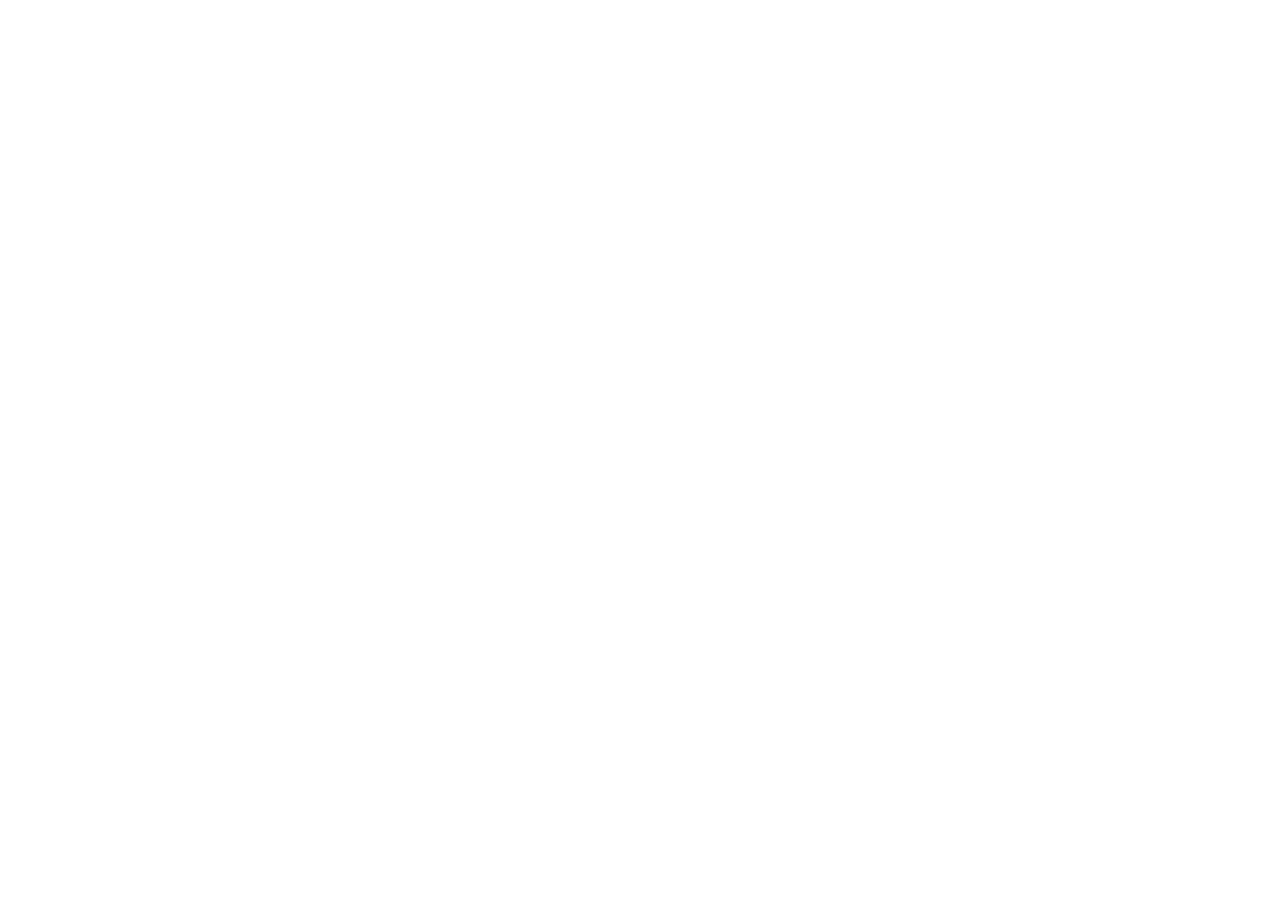
==== index.html @ 7ac6ae7e "initial commit" ====
<!DOCTYPE html>
<html lang="en">
<head>
    <meta charset="UTF-8">
    <meta name="viewport" content="width=device-width, initial-scale=1.0">
    <title>Media Query 2</title>
    <link rel="stylesheet" href="./styles/style.css">
</head>
<body>
    
</body>
</html>
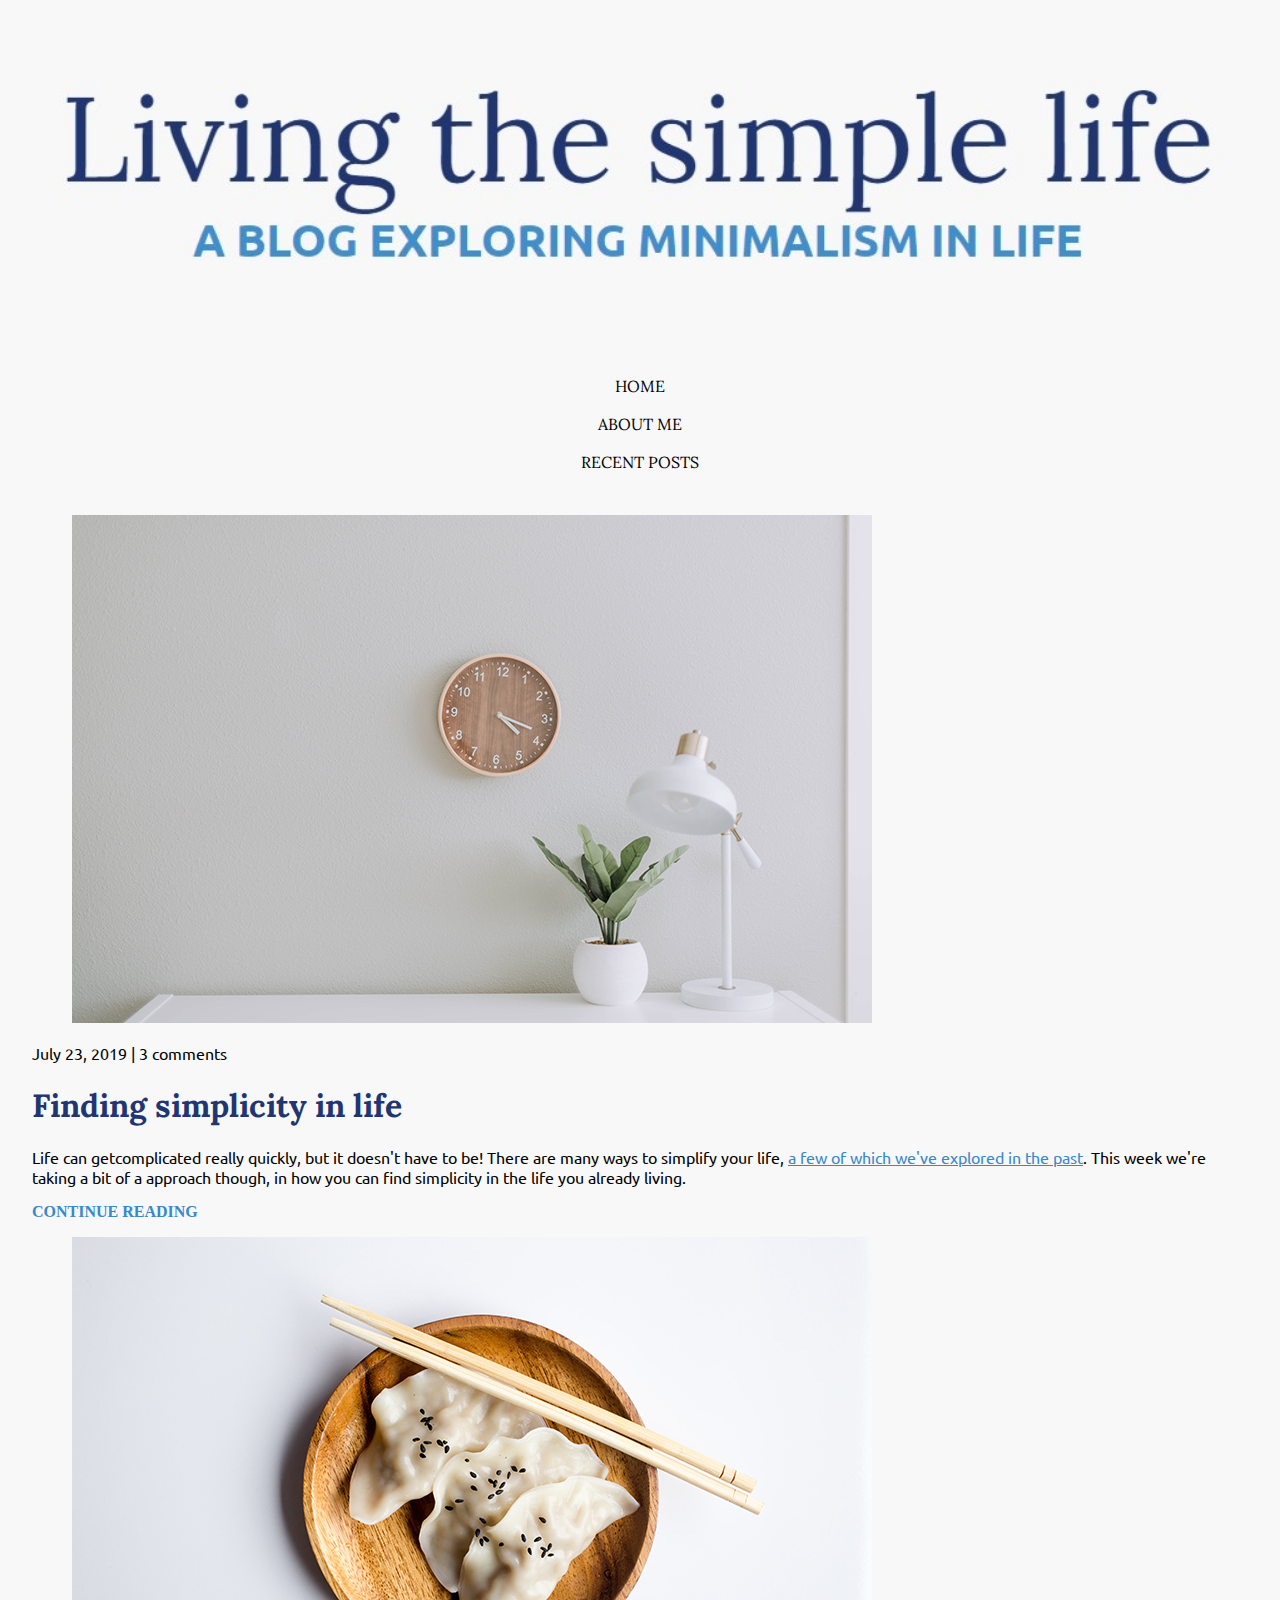
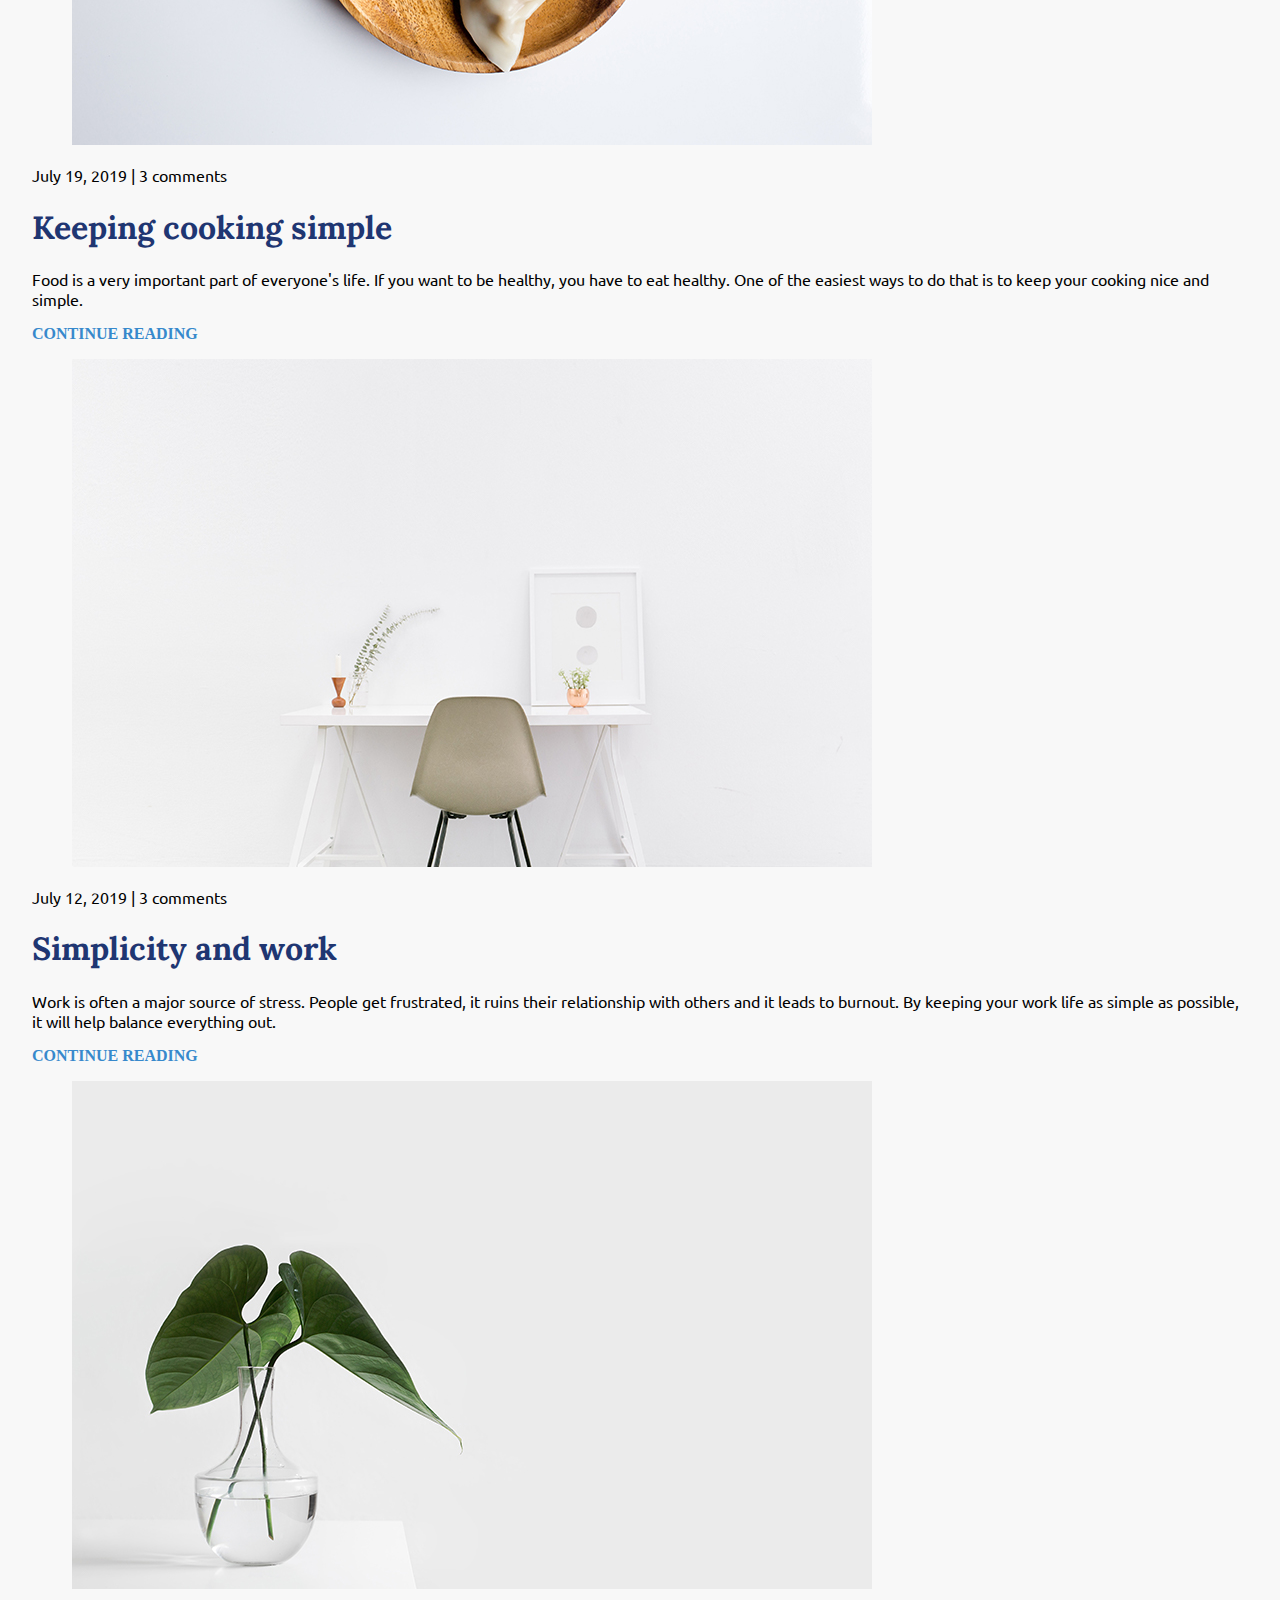
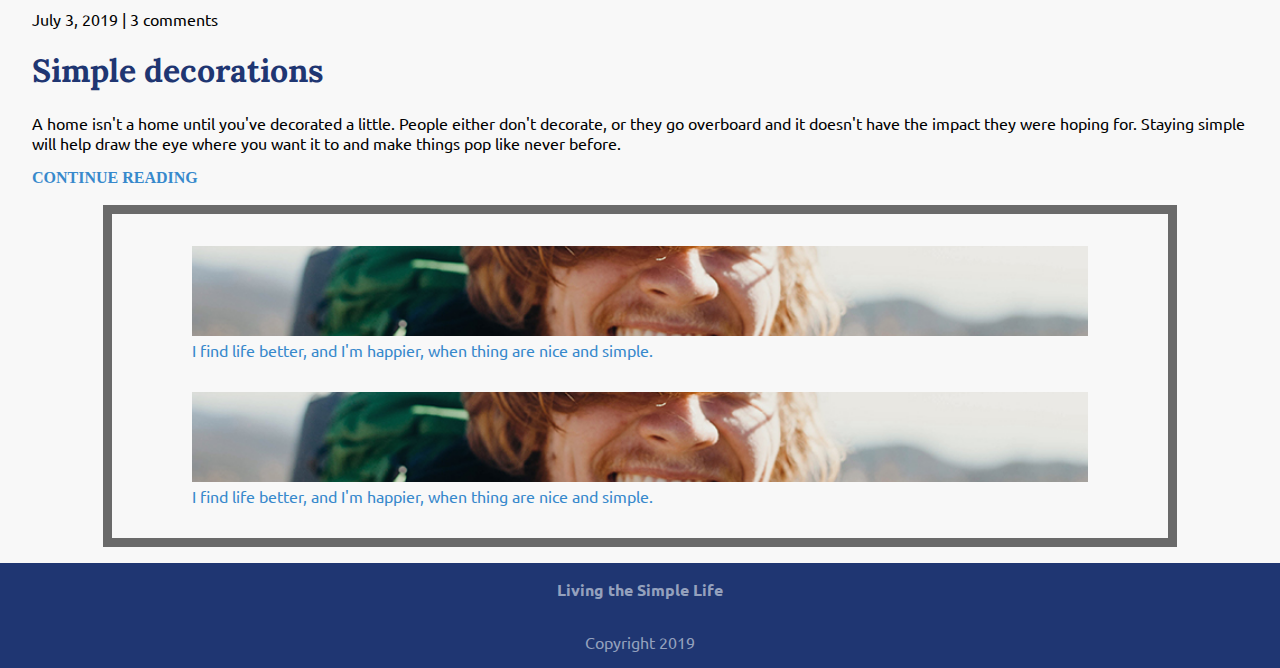
==== commit 051fa2e8: "mobile display developped" ====
--- a/index.html
+++ b/index.html
@@ -1,12 +1,88 @@
 <!DOCTYPE html>
 <html lang="en">
-<head>
-    <meta charset="UTF-8">
-    <meta name="viewport" content="width=device-width, initial-scale=1.0">
-    <title>Media Query 2</title>
-    <link rel="stylesheet" href="./styles/style.css">
-</head>
-<body>
-    
-</body>
-</html>+  <head>
+    <meta charset="UTF-8" />
+    <meta name="viewport" content="width=device-width, initial-scale=1.0" />
+    <title>Home</title>
+    <link rel="stylesheet" href="./styles/style.css" />
+  </head>
+  <body>
+    <header>
+      <div class="logo">
+        <img src="./img/logo.jpg" alt="logo" />
+      </div>
+      <nav>
+        <ul>
+          <li><a href="./index.html">Home</a></li>
+          <li><a href="./aboutMe.html">About me</a></li>
+          <li><a href="./recentPosts.html">Recent posts</a></li>
+        </ul>
+      </nav>
+    </header>
+
+    <div class="mainContent">
+      <figure><img src="./img/life.jpg" alt="life" class="feedPic" /></figure>
+      <figcaption>July 23, 2019 | 3 comments</figcaption>
+      <h1>Finding simplicity in life</h1>
+      <p>
+        Life can getcomplicated really quickly, but it doesn't have to be! There
+        are many ways to simplify your life,
+        <a href="">a few of which we've explored in the past</a>. This week
+        we're taking a bit of a approach though, in how you can find simplicity
+        in the life you already living.
+      </p>
+      <a class="continueReading" href="continueReading">continue reading</a>
+
+      <figure><img src="./img/food.jpg" alt="food" class="feedPic" /></figure>
+      <figcaption>July 19, 2019 | 3 comments</figcaption>
+
+      <h1>Keeping cooking simple</h1>
+      <p>
+        Food is a very important part of everyone's life. If you want to be
+        healthy, you have to eat healthy. One of the easiest ways to do that is
+        to keep your cooking nice and simple.
+      </p>
+      <a class="continueReading" href="continueReading">continue reading</a>
+
+      <figure><img src="./img/work.jpg" alt="work" class="feedPic" /></figure>
+      <figcaption>July 12, 2019 | 3 comments</figcaption>
+      <h1>Simplicity and work</h1>
+      <p>
+        Work is often a major source of stress. People get frustrated, it ruins
+        their relationship with others and it leads to burnout. By keeping your
+        work life as simple as possible, it will help balance everything out.
+      </p>
+      <a class="continueReading" href="continueReading">continue reading</a>
+      <figure><img src="./img/deco.jpg" alt="deco" class="feedPic" /></figure>
+      <figcaption>July 3, 2019 | 3 comments</figcaption>
+      <h1>Simple decorations</h1>
+      <p>
+        A home isn't a home until you've decorated a little. People either don't
+        decorate, or they go overboard and it doesn't have the impact they were
+        hoping for. Staying simple will help draw the eye where you want it to
+        and make things pop like never before.
+      </p>
+      <a class="continueReading" href="continueReading">continue reading</a>
+    </div>
+    <div class="additionalWindows">
+        <figure>
+          <a href="./aboutMe.html"><img src="./img/about-me.jpg" alt="me" class="additionalWindowsImg" />
+          <figcaption>
+            I find life better, and I'm happier, when thing are nice and simple.
+          </figcaption></a>
+        </figure>
+      <div>
+        <figure>
+            <a href="./aboutMe.html"><img src="./img/about-me.jpg" alt="me" class="additionalWindowsImg" />
+            <figcaption>
+              I find life better, and I'm happier, when thing are nice and simple.
+            </figcaption></a>
+          </figure>
+      </div>
+    </div>
+    <footer>
+      <p>Living the Simple Life</p>
+      <p>Copyright 2019</p>
+    </footer>
+  </body>
+</html>
--- a/styles/style.css
+++ b/styles/style.css
@@ -0,0 +1,120 @@
+@import url('https://fonts.googleapis.com/css2?family=Lora:ital,wght@0,400..700;1,400..700&display=swap');
+@import url('https://fonts.googleapis.com/css2?family=Lora:ital,wght@0,400..700;1,400..700&family=Ubuntu:ital,wght@0,300;0,400;0,500;0,700;1,300;1,400;1,500;1,700&display=swap');
+
+:root{
+    --background: #F8F8F8;
+    --fontGray: #6A6A6A;
+    --fontBlue: #3789CC;
+    --fontDarkBlue: #1F3672;
+    --fontOne: "Lora", serif;
+    --fontTwo: "Ubuntu", sans-serif;
+    --footerFont:#94A1BD;
+    --footerBackground:#1F3672;
+}
+html{
+    width: 100vw;
+}
+body{
+    width: 100vw;
+    margin: 0;
+    background-color: var(--background);
+}
+ul{
+    display: flex;
+    flex-direction: column;
+    align-items: center;
+    justify-content: center;
+    list-style-type: none;
+    margin: 0;
+    padding: 0;
+    li{
+        padding: 1vh;
+        font-family: var(--fontOne);
+    a{
+        color: black;
+        text-decoration: none;
+        text-transform: uppercase;
+        transition: all 0.3s;
+        &:hover{
+            text-decoration: underline;
+        }
+    }
+}}
+[alt="logo"]{
+    width: 100vw;
+}
+header{
+    width: 100vw;
+    background-color: var(--background);
+    display:flex;
+    flex-direction: column;
+    justify-content: center;
+    align-items: center;
+    padding-bottom: 2vh;
+}
+figcaption{
+    font-family: var(--fontTwo);
+}
+h1{
+    color: var(--fontDarkBlue);
+    font-family: var(--fontOne);
+}
+p{
+    font-family: var(--fontTwo);
+}
+.continueReading{
+    text-transform: uppercase;
+    color: var(--fontBlue);
+    font-weight: bold;
+    text-decoration: none;
+}
+.feedPic{
+    max-width: 80vw;
+}
+.mainContent{
+    background-color: var(--background);
+    width: 95vw;
+    margin: auto;
+    padding-bottom: 2vh;
+    p a{
+        text-decoration: underline;
+        color: var(--fontBlue);
+    }
+}
+footer{
+    display: flex;
+    flex-direction: column;
+    justify-content: center;
+    align-items: center;
+    background-color: var(--footerBackground);
+    color: var(--footerFont);
+    p:first-child{
+  font-weight: bold;
+    }
+}
+.additionalWindows{
+    margin: auto;
+    display: flex;
+    flex-direction: column;
+    align-items: center;
+    justify-content: center;
+    width: 80vw;
+    padding: 1rem;
+    border: 0.6rem solid #6A6A6A;
+    margin-bottom: 1rem;
+    figure{
+        display: flex;
+        flex-direction: column;
+        justify-content: center;
+        align-items: center;
+    }
+    figure .additionalWindowsImg{
+        width: 70vw;
+        height: 10vh;
+        object-fit: cover;
+    }
+    a{
+        text-decoration: none;
+        color: var(--fontBlue);
+    }
+}